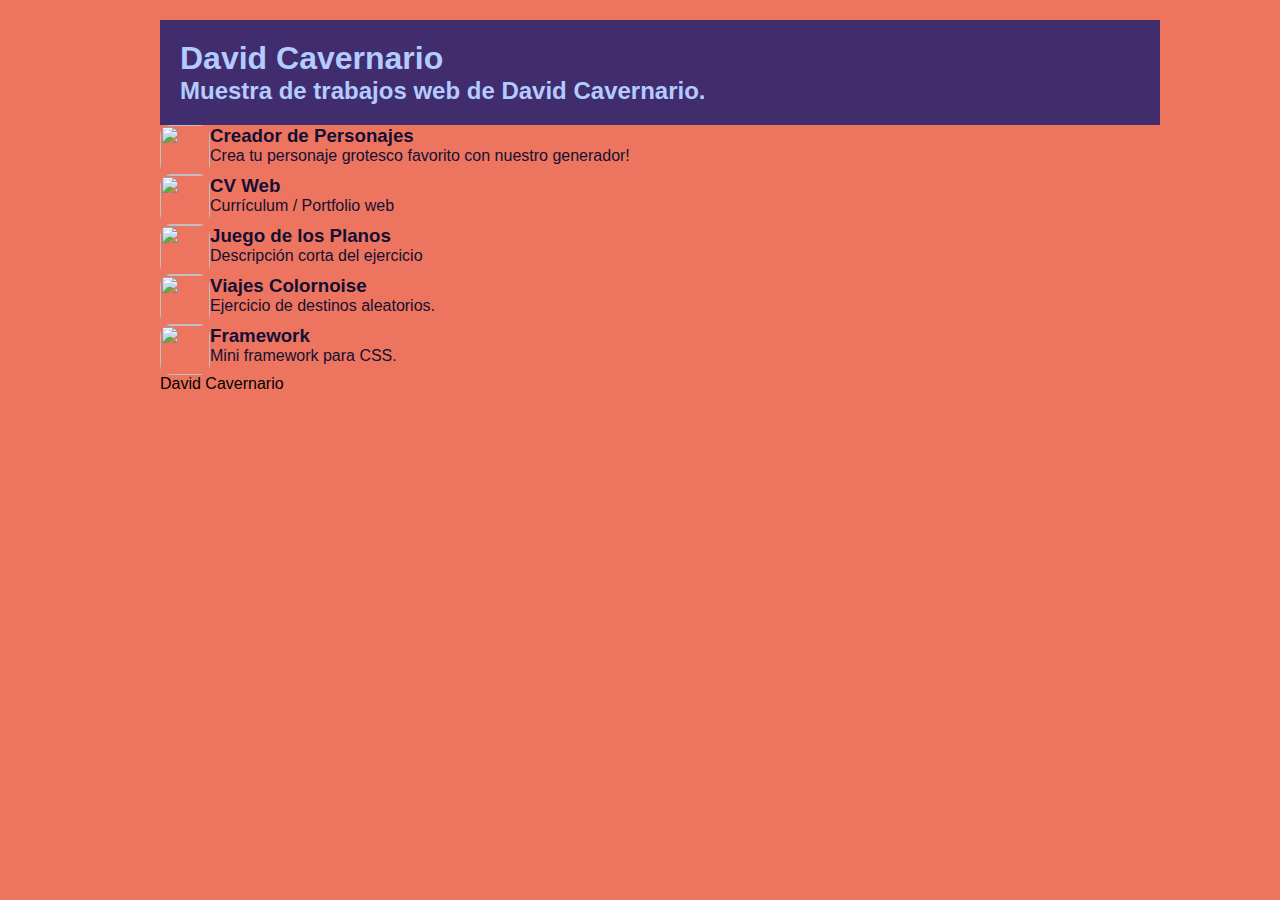
==== index.html @ 3f9fa1c3 "e" ====
<!DOCTYPE html>
<html lang="es">
<head>
    <meta charset="UTF-8">
    <meta http-equiv="X-UA-Compatible" content="IE=edge">
    <title>David Cavernario Audiovisuales</title>

    <link rel="stylesheet" href="style.css">

    <link rel="icon" type="image/jpg" href="img/favicon.jpg">

    <meta property="og:title" content="David Cavernario web" />
    <meta property="og:description" content="Trabajos web de David Cavernario">
    <meta property="og:image" content="img/favicon.jpg">

    <meta name="description" content="Ejercicios web de David Cavernario">
  <meta name="author" content="David Cavernario">
  <meta name="language" content="spanish">
  <meta name="distribution" content="global">

</head>
<body>

    <header>
        <h1 class="titulo">David Cavernario</h1>
        <h2 class="subtitulo">Muestra de trabajos web de David Cavernario.</h2>
    </header>

    <main>

    <li>
        <a href="Creador de Personajes/">
          <img src="img/001.png" alt="">
          <div class="text">
            <h3>Creador de Personajes</h3>
            <p>Crea tu personaje grotesco favorito con nuestro generador!</p>
          </div>
        </a>
        <ul class="tags">
          <li class="html"></li>
          <li class="css"></li>
          <li class="js"></li>
        </ul>
      </li>

      <li>
        <a href="CV Web/">
          <img src="img/002.png" alt="">
          <div class="text">
            <h3>CV Web</h3>
            <p>Currículum / Portfolio web</p>
          </div>
        </a>
        <ul class="tags">
          <li class="html"></li>
          <li class="css"></li>
          <li class="js"></li>
        </ul>
      </li>

      <li>
        <a href="Planos y vainas - contador/">
          <img src="img/003.png" alt="">
          <div class="text">
            <h3>Juego de los Planos</h3>
            <p>Descripción corta del ejercicio</p>
          </div>
        </a>
        <ul class="tags">
          <li class="html"></li>
          <li class="css"></li>
          <li class="js"></li>
        </ul>
      </li>

      <li>
        <a href="Viajes Colornoise/">
          <img src="img/004.png" alt="">
          <div class="text">
            <h3>Viajes Colornoise</h3>
            <p>Ejercicio de destinos aleatorios.</p>
          </div>
        </a>
        <ul class="tags">
          <li class="html"></li>
          <li class="css"></li>
          <li class="js"></li>
        </ul>
      </li>

      <li>
        <a href="Framework/">
          <img src="img/005.png" alt="">
          <div class="text">
            <h3>Framework</h3>
            <p>Mini framework para CSS.</p>
          </div>
        </a>
        <ul class="tags">
          <li class="html"></li>
          <li class="css"></li>
        </ul>
      </li>
</main>

<footer>David Cavernario</footer>
    
</body>
</html>
---- style.css ----
* {
    margin: 0;
    padding: 0;
    border: 0;
    outline: none;
}

body {
    font-family: sans-serif;
    max-width: 960px;
    margin: 20px auto;
}

a {
    text-decoration: none;
    color: var(--negro);
}

a:hover {
    cursor: pointer;
}

nav ul {
    list-style: none;
    padding-left: 0;
    display: flex;
    gap: 2px;
}

li {
    list-style: none;
}

button,
.btn {
    background: none;
    border: solid 2px var(--claro);
}

button:hover {
    cursor: pointer;
}

/*base*/

:root{
	--blanco: #B3CBFF;
	--claro: #ED755F;
	--oscuro: #412D6E;
	--negro: #140F33;
}

body{
    background: var(--claro);
}

header{
    margin: 0 auto;
    width: 100%;
    padding: 20px;
    background: var(--oscuro);
    color: var(--blanco);
}

a img{
    width: 50px;
    height: 50px;
    object-fit: cover;
    border-radius: 10px;
}

li a, li ul{
    display: flex;
    flex-direction: row;
}
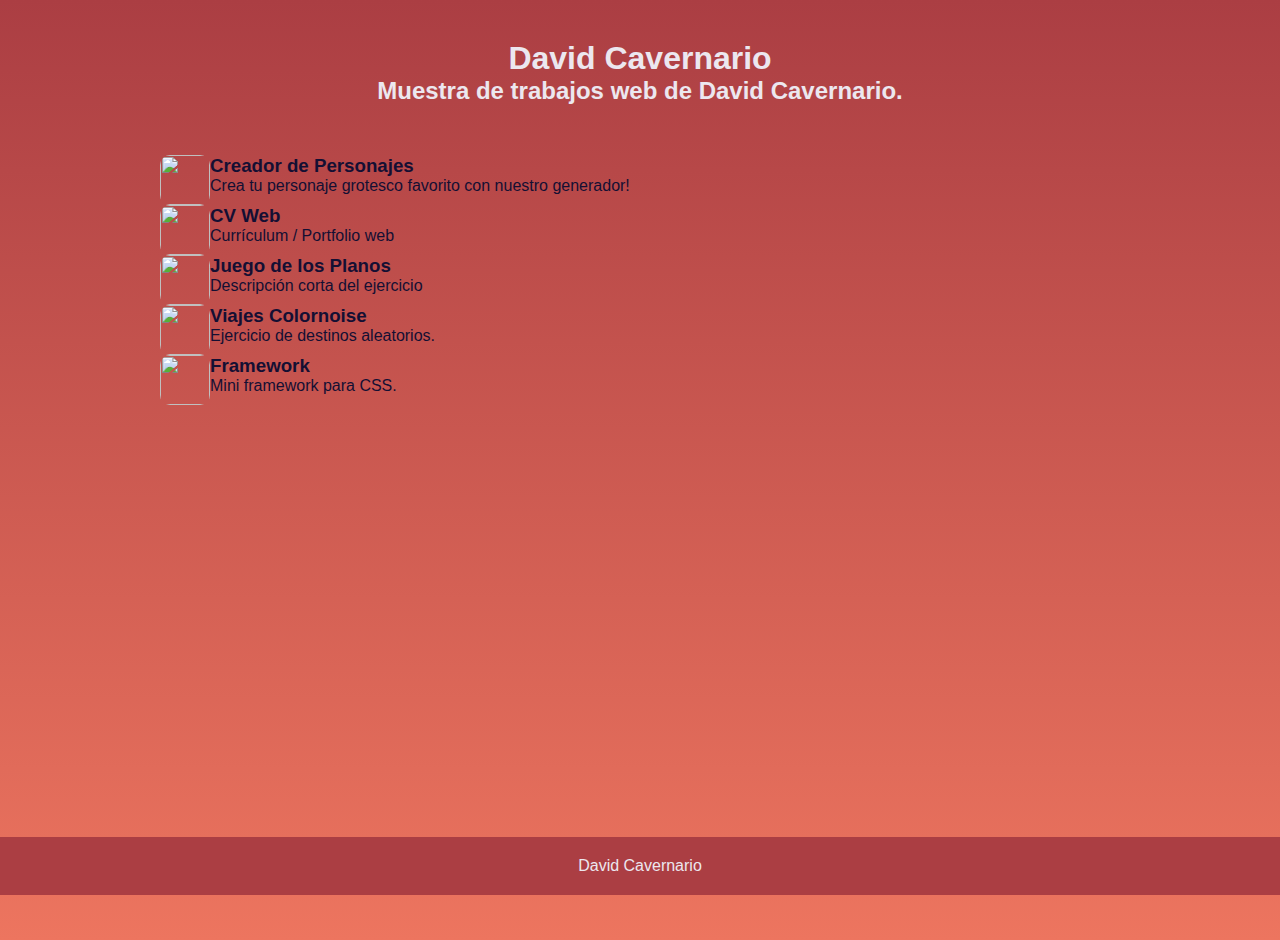
==== commit 971b04e7: "f" ====
--- a/index.html
+++ b/index.html
@@ -27,6 +27,8 @@
     </header>
 
     <main>
+    
+    <ul id="galeria" class="list">
 
     <li>
         <a href="Creador de Personajes/">
@@ -101,6 +103,8 @@
           <li class="css"></li>
         </ul>
       </li>
+
+    </ul>
 </main>
 
 <footer>David Cavernario</footer>
--- a/style.css
+++ b/style.css
@@ -43,34 +43,82 @@
 
 /*base*/
 
-:root{
-	--blanco: #B3CBFF;
-	--claro: #ED755F;
-	--oscuro: #412D6E;
-	--negro: #140F33;
+:root {
+    --blanco: #ECE7EF;
+    --claro: #ED755F;
+    --oscuro: #AB3E43;
+    --negro: #140F33;
 }
 
-body{
-    background: var(--claro);
+body {
+    background: linear-gradient(var(--oscuro), var(--claro));
+    background-repeat: no-repeat;
+    background-size: cover;
+    height: 900px;
 }
 
-header{
+header {
+    justify-content: center;
+    align-items: center;
+    text-align: center;
     margin: 0 auto;
-    width: 100%;
+    /* margin-left: -50%;
+    width: 200%;
+    margin-top: -45px;
+    padding-top: 50px;
+    padding-bottom: 40px; */
     padding: 20px;
-    background: var(--oscuro);
+    width: 70%;
+    /* border-radius: 50px;
+    background: var(--oscuro); */
     color: var(--blanco);
+    margin-bottom: 30px;
 }
 
-a img{
+a img {
     width: 50px;
     height: 50px;
     object-fit: cover;
     border-radius: 10px;
 }
 
-li a, li ul{
+li a,
+li ul {
     display: flex;
     flex-direction: row;
 }
 
+/* ul#galeria .tags {
+    font-size: 8px;
+    gap: 2px;
+    margin: 10px 0 0 0;
+    justify-content: flex-end;
+}
+
+ul#galeria .tags li {
+    border-radius: 999px;
+    padding: 2px 6px;
+}
+
+ul#galeria li:hover .tags {
+    gap: 6px;
+}
+
+ul#galeria li:hover .tags li {
+    border: 1 grey solid;
+} */
+
+
+footer {
+    text-align: center;
+    margin: 0 auto;
+    color: var(--blanco);
+    background: var(--oscuro);
+    margin-left: -50%;
+    width: 200%;
+    position: absolute;
+    bottom: 5px;
+    padding-bottom: 20px;
+    padding-top: 20px;
+    left: 0%;
+}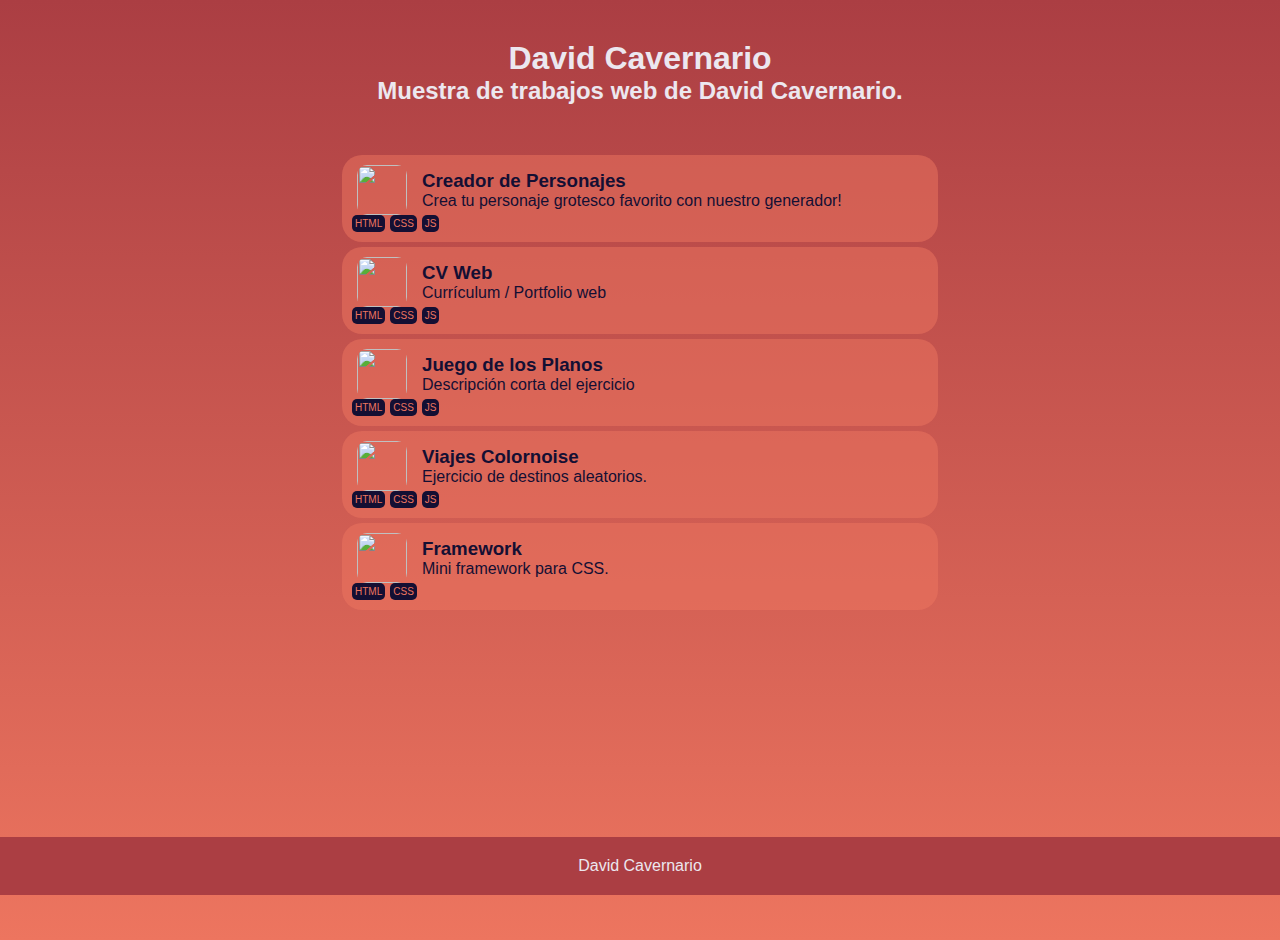
==== commit ad66ef0f: "g" ====
--- a/index.html
+++ b/index.html
@@ -30,7 +30,7 @@
     
     <ul id="galeria" class="list">
 
-    <li>
+    <li class="ejercicios">
         <a href="Creador de Personajes/">
           <img src="img/001.png" alt="">
           <div class="text">
@@ -39,13 +39,13 @@
           </div>
         </a>
         <ul class="tags">
-          <li class="html"></li>
-          <li class="css"></li>
-          <li class="js"></li>
+          <li class="html">HTML</li>
+          <li class="css">CSS</li>
+          <li class="js">JS</li>
         </ul>
       </li>
 
-      <li>
+      <li class="ejercicios">
         <a href="CV Web/">
           <img src="img/002.png" alt="">
           <div class="text">
@@ -54,13 +54,13 @@
           </div>
         </a>
         <ul class="tags">
-          <li class="html"></li>
-          <li class="css"></li>
-          <li class="js"></li>
+            <li class="html">HTML</li>
+            <li class="css">CSS</li>
+            <li class="js">JS</li>
         </ul>
       </li>
 
-      <li>
+      <li class="ejercicios">
         <a href="Planos y vainas - contador/">
           <img src="img/003.png" alt="">
           <div class="text">
@@ -69,13 +69,13 @@
           </div>
         </a>
         <ul class="tags">
-          <li class="html"></li>
-          <li class="css"></li>
-          <li class="js"></li>
+            <li class="html">HTML</li>
+            <li class="css">CSS</li>
+            <li class="js">JS</li>
         </ul>
       </li>
 
-      <li>
+      <li class="ejercicios">
         <a href="Viajes Colornoise/">
           <img src="img/004.png" alt="">
           <div class="text">
@@ -84,13 +84,13 @@
           </div>
         </a>
         <ul class="tags">
-          <li class="html"></li>
-          <li class="css"></li>
-          <li class="js"></li>
+            <li class="html">HTML</li>
+            <li class="css">CSS</li>
+            <li class="js">JS</li>
         </ul>
       </li>
 
-      <li>
+      <li class="ejercicios">
         <a href="Framework/">
           <img src="img/005.png" alt="">
           <div class="text">
@@ -99,8 +99,8 @@
           </div>
         </a>
         <ul class="tags">
-          <li class="html"></li>
-          <li class="css"></li>
+            <li class="html">HTML</li>
+            <li class="css">CSS</li>
         </ul>
       </li>
 
--- a/style.css
+++ b/style.css
@@ -45,7 +45,7 @@
 
 :root {
     --blanco: #ECE7EF;
-    --claro: #ED755F;
+    --claro: #ed755f;
     --oscuro: #AB3E43;
     --negro: #140F33;
 }
@@ -88,6 +88,31 @@
     flex-direction: row;
 }
 
+li a *{
+    margin: auto 5px;
+}
+
+.ejercicios{
+    margin: 5px auto;
+    padding: 10px;
+    width: 60%;
+    background: rgb(237, 117, 95,.5);
+    border-radius: 20px;
+}
+
+.html, .css, .js{
+    background: var(--negro);
+    color: var(--claro);
+    padding: 3px;
+    font-size: 10px;
+    border-radius: 5px;
+    justify-content: end;
+    align-items: flex-end;
+}
+.tags{
+    gap: 5px;
+}
+
 /* ul#galeria .tags {
     font-size: 8px;
     gap: 2px;
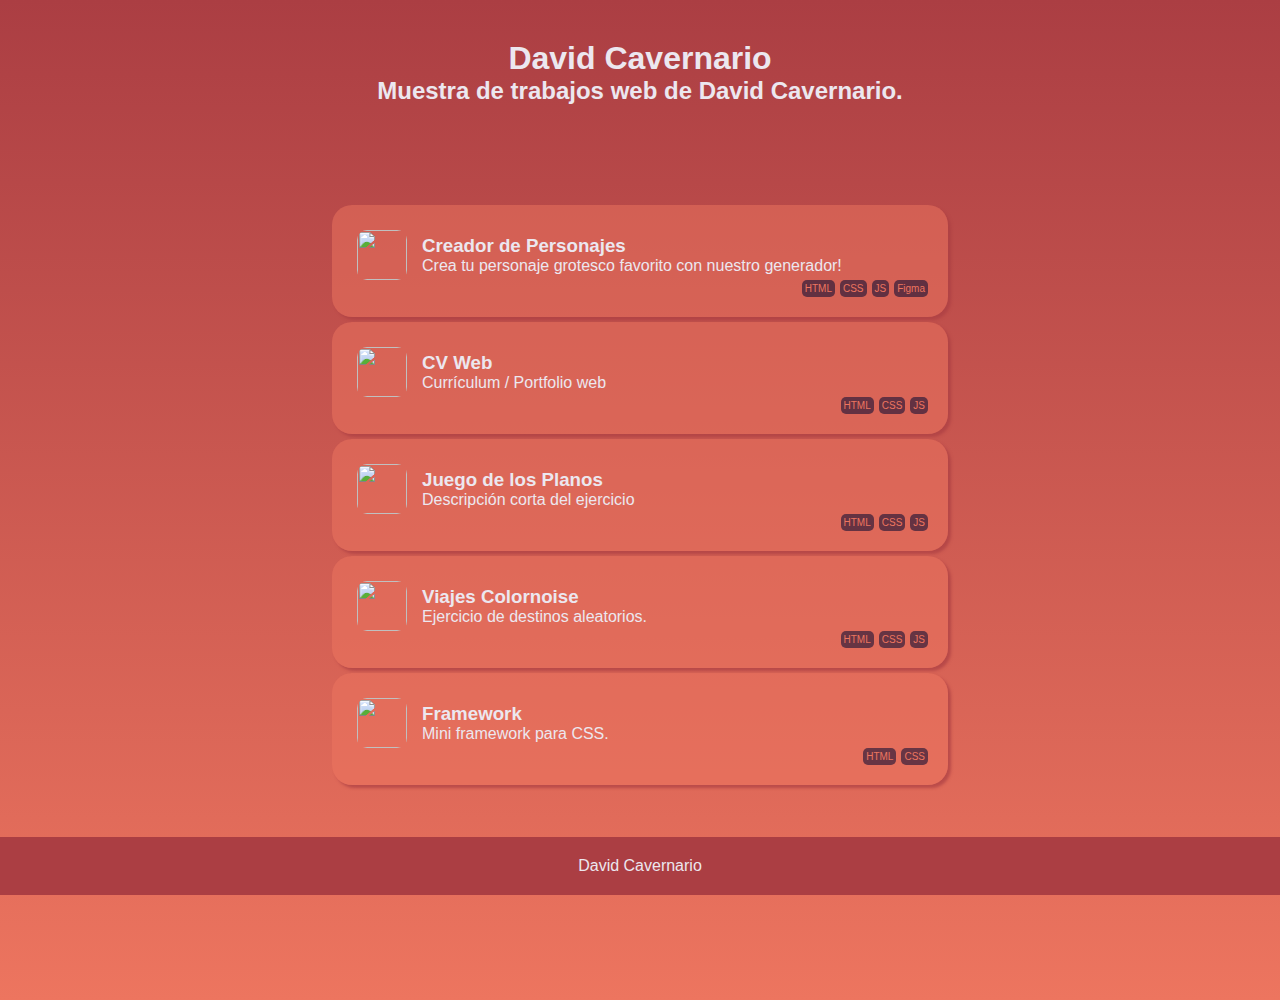
==== commit 71200d9b: "i" ====
--- a/index.html
+++ b/index.html
@@ -42,6 +42,7 @@
           <li class="html">HTML</li>
           <li class="css">CSS</li>
           <li class="js">JS</li>
+          <li class="figma">Figma</li>
         </ul>
       </li>
 
--- a/style.css
+++ b/style.css
@@ -43,18 +43,20 @@
 
 /*base*/
 
+@import url('https://fonts.googleapis.com/css2?family=Josefin+Sans:ital,wght@0,100;0,200;0,300;0,400;0,500;0,600;0,700;1,100;1,200;1,300;1,400;1,500;1,600;1,700&display=swap');
 :root {
     --blanco: #ECE7EF;
     --claro: #ed755f;
-    --oscuro: #AB3E43;
-    --negro: #140F33;
+    --oscuro: #ab3e43;
+    --negro: #140f33;
 }
+
 
 body {
     background: linear-gradient(var(--oscuro), var(--claro));
     background-repeat: no-repeat;
     background-size: cover;
-    height: 900px;
+    height: 960px;
 }
 
 header {
@@ -75,6 +77,14 @@
     margin-bottom: 30px;
 }
 
+h1, h2, h3, p, a{
+    font-family: 'Josefin Sans', sans-serif;
+}
+
+main{
+    margin-top: 80px;
+}
+
 a img {
     width: 50px;
     height: 50px;
@@ -88,29 +98,48 @@
     flex-direction: row;
 }
 
-li a *{
+li a * {
     margin: auto 5px;
 }
 
-.ejercicios{
+.ejercicios {
     margin: 5px auto;
-    padding: 10px;
+    padding: 20px;
+    padding-top: 25px;
     width: 60%;
-    background: rgb(237, 117, 95,.5);
+    background: rgba(237, 117, 95, .5);
     border-radius: 20px;
+    box-shadow: 3px 3px 3px rgba(171, 62, 67, .7);
+    transition: 0.3s;
 }
 
-.html, .css, .js{
-    background: var(--negro);
+.ejercicios:hover{
+    margin-top: 8px;
+    box-shadow: 1px 1px 1px rgba(171, 62, 67, .7);
+}
+
+.ejercicios h3,
+.ejercicios p {
+    color: var(--blanco);
+    
+}
+
+.html,
+.css,
+.js,
+.figma {
+    background: rgb(20, 15, 51, .6);
     color: var(--claro);
     padding: 3px;
     font-size: 10px;
     border-radius: 5px;
+}
+
+.tags {
+    gap: 5px;
     justify-content: end;
-    align-items: flex-end;
-}
-.tags{
-    gap: 5px;
+    display: flex;
+    flex-wrap: wrap;
 }
 
 /* ul#galeria .tags {
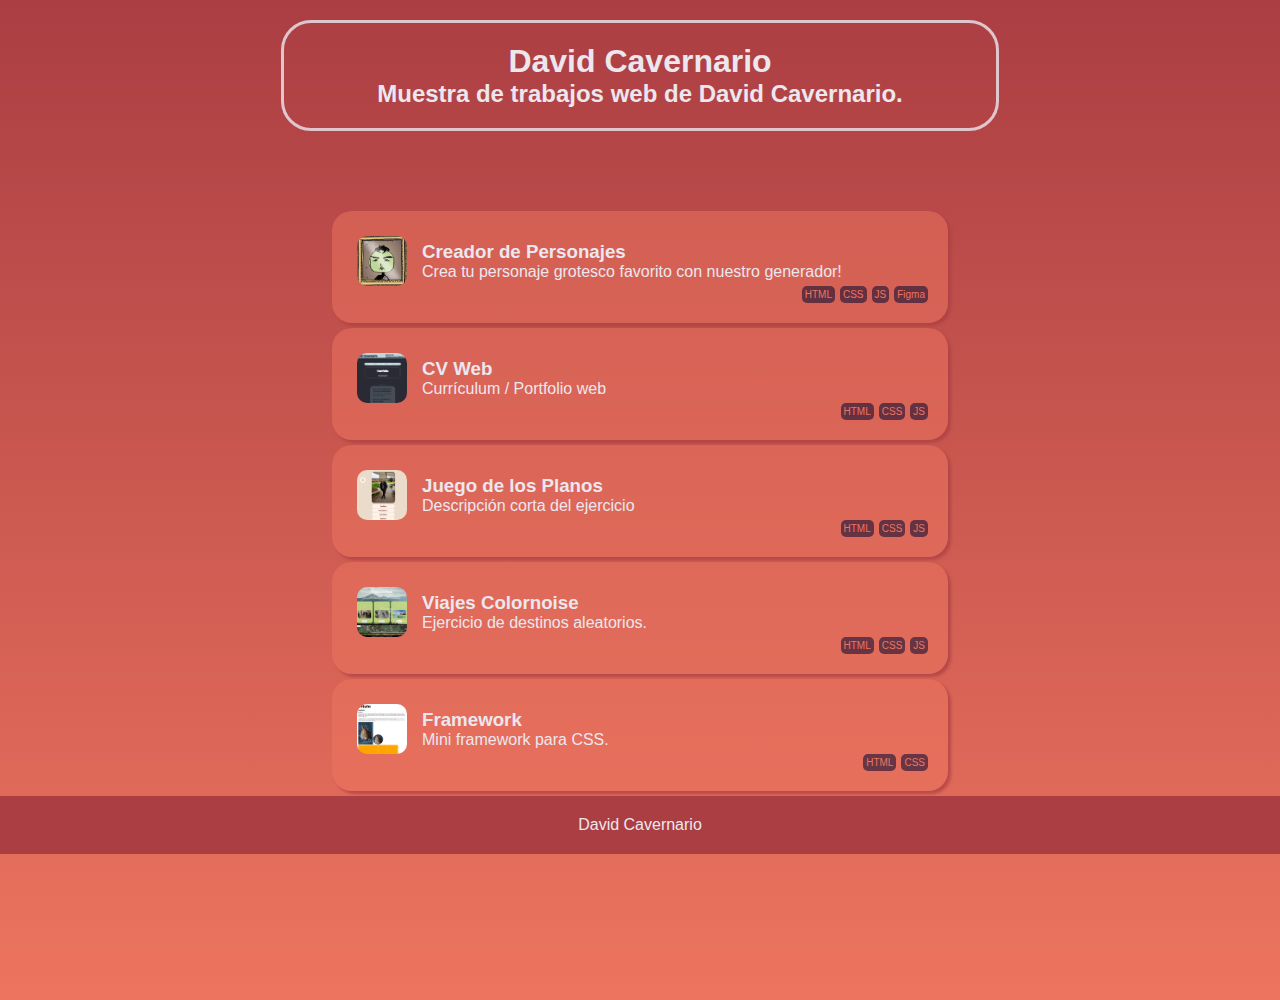
==== commit 02c574a5: "J" ====
--- a/index.html
+++ b/index.html
@@ -32,7 +32,7 @@
 
     <li class="ejercicios">
         <a href="Creador de Personajes/">
-          <img src="img/001.png" alt="">
+          <img src="img/001.PNG" alt="">
           <div class="text">
             <h3>Creador de Personajes</h3>
             <p>Crea tu personaje grotesco favorito con nuestro generador!</p>
@@ -48,7 +48,7 @@
 
       <li class="ejercicios">
         <a href="CV Web/">
-          <img src="img/002.png" alt="">
+          <img src="img/002.PNG" alt="">
           <div class="text">
             <h3>CV Web</h3>
             <p>Currículum / Portfolio web</p>
@@ -63,7 +63,7 @@
 
       <li class="ejercicios">
         <a href="Planos y vainas - contador/">
-          <img src="img/003.png" alt="">
+          <img src="img/003.PNG" alt="">
           <div class="text">
             <h3>Juego de los Planos</h3>
             <p>Descripción corta del ejercicio</p>
@@ -78,7 +78,7 @@
 
       <li class="ejercicios">
         <a href="Viajes Colornoise/">
-          <img src="img/004.png" alt="">
+          <img src="img/004.PNG" alt="">
           <div class="text">
             <h3>Viajes Colornoise</h3>
             <p>Ejercicio de destinos aleatorios.</p>
@@ -93,7 +93,7 @@
 
       <li class="ejercicios">
         <a href="Framework/">
-          <img src="img/005.png" alt="">
+          <img src="img/005.PNG" alt="">
           <div class="text">
             <h3>Framework</h3>
             <p>Mini framework para CSS.</p>
--- a/style.css
+++ b/style.css
@@ -45,7 +45,7 @@
 
 @import url('https://fonts.googleapis.com/css2?family=Josefin+Sans:ital,wght@0,100;0,200;0,300;0,400;0,500;0,600;0,700;1,100;1,200;1,300;1,400;1,500;1,600;1,700&display=swap');
 :root {
-    --blanco: #ECE7EF;
+    --blanco: #ece7ef;
     --claro: #ed755f;
     --oscuro: #ab3e43;
     --negro: #140f33;
@@ -75,6 +75,8 @@
     background: var(--oscuro); */
     color: var(--blanco);
     margin-bottom: 30px;
+    border: 3px solid rgba(236, 231, 239,.8);
+    border-radius: 30px;
 }
 
 h1, h2, h3, p, a{
@@ -170,9 +172,6 @@
     background: var(--oscuro);
     margin-left: -50%;
     width: 200%;
-    position: absolute;
-    bottom: 5px;
     padding-bottom: 20px;
     padding-top: 20px;
-    left: 0%;
 }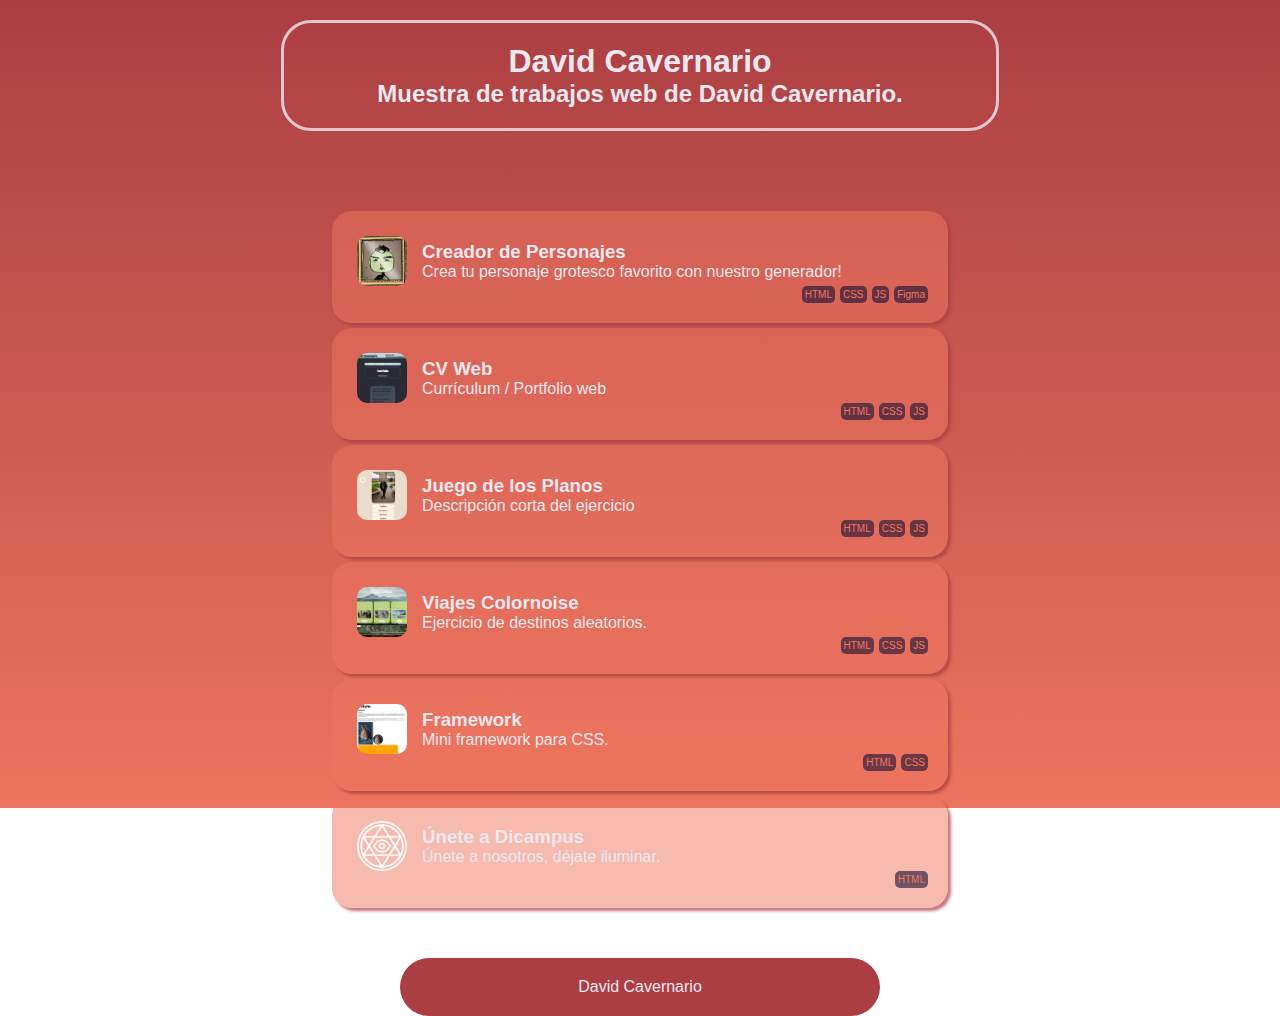
==== commit c2f2eb6d: "k" ====
--- a/index.html
+++ b/index.html
@@ -31,7 +31,7 @@
     <ul id="galeria" class="list">
 
     <li class="ejercicios">
-        <a href="Creador de Personajes/">
+        <a href="Creador de Personajes/" target="_blank">
           <img src="img/001.PNG" alt="">
           <div class="text">
             <h3>Creador de Personajes</h3>
@@ -47,7 +47,7 @@
       </li>
 
       <li class="ejercicios">
-        <a href="CV Web/">
+        <a href="CV Web/" target="_blank">
           <img src="img/002.PNG" alt="">
           <div class="text">
             <h3>CV Web</h3>
@@ -62,7 +62,7 @@
       </li>
 
       <li class="ejercicios">
-        <a href="Planos y vainas - contador/">
+        <a href="Planos y vainas - contador/" target="_blank">
           <img src="img/003.PNG" alt="">
           <div class="text">
             <h3>Juego de los Planos</h3>
@@ -77,7 +77,7 @@
       </li>
 
       <li class="ejercicios">
-        <a href="Viajes Colornoise/">
+        <a href="Viajes Colornoise/" target="_blank">
           <img src="img/004.PNG" alt="">
           <div class="text">
             <h3>Viajes Colornoise</h3>
@@ -92,7 +92,7 @@
       </li>
 
       <li class="ejercicios">
-        <a href="Framework/">
+        <a href="Framework/" target="_blank">
           <img src="img/005.PNG" alt="">
           <div class="text">
             <h3>Framework</h3>
@@ -105,6 +105,19 @@
         </ul>
       </li>
 
+      <li class="ejercicios">
+        <a href="Únete a Dicampus" target="_blank">
+          <img src="img/006.png" alt="">
+          <div class="text">
+            <h3>Únete a Dicampus</h3>
+            <p>Únete a nosotros, déjate iluminar.</p>
+          </div>
+        </a>
+        <ul class="tags">
+            <li class="html">HTML</li>
+        </ul>
+      </li>
+
     </ul>
 </main>
 
--- a/style.css
+++ b/style.css
@@ -56,7 +56,8 @@
     background: linear-gradient(var(--oscuro), var(--claro));
     background-repeat: no-repeat;
     background-size: cover;
-    height: 960px;
+    /* height: 960px; */
+    height: 60vw;
 }
 
 header {
@@ -85,6 +86,7 @@
 
 main{
     margin-top: 80px;
+    margin-bottom: 50px;
 }
 
 a img {
@@ -170,8 +172,9 @@
     margin: 0 auto;
     color: var(--blanco);
     background: var(--oscuro);
-    margin-left: -50%;
-    width: 200%;
+    margin-bottom: 0;
+    width: 50%;
     padding-bottom: 20px;
     padding-top: 20px;
+    border-radius: 50px;
 }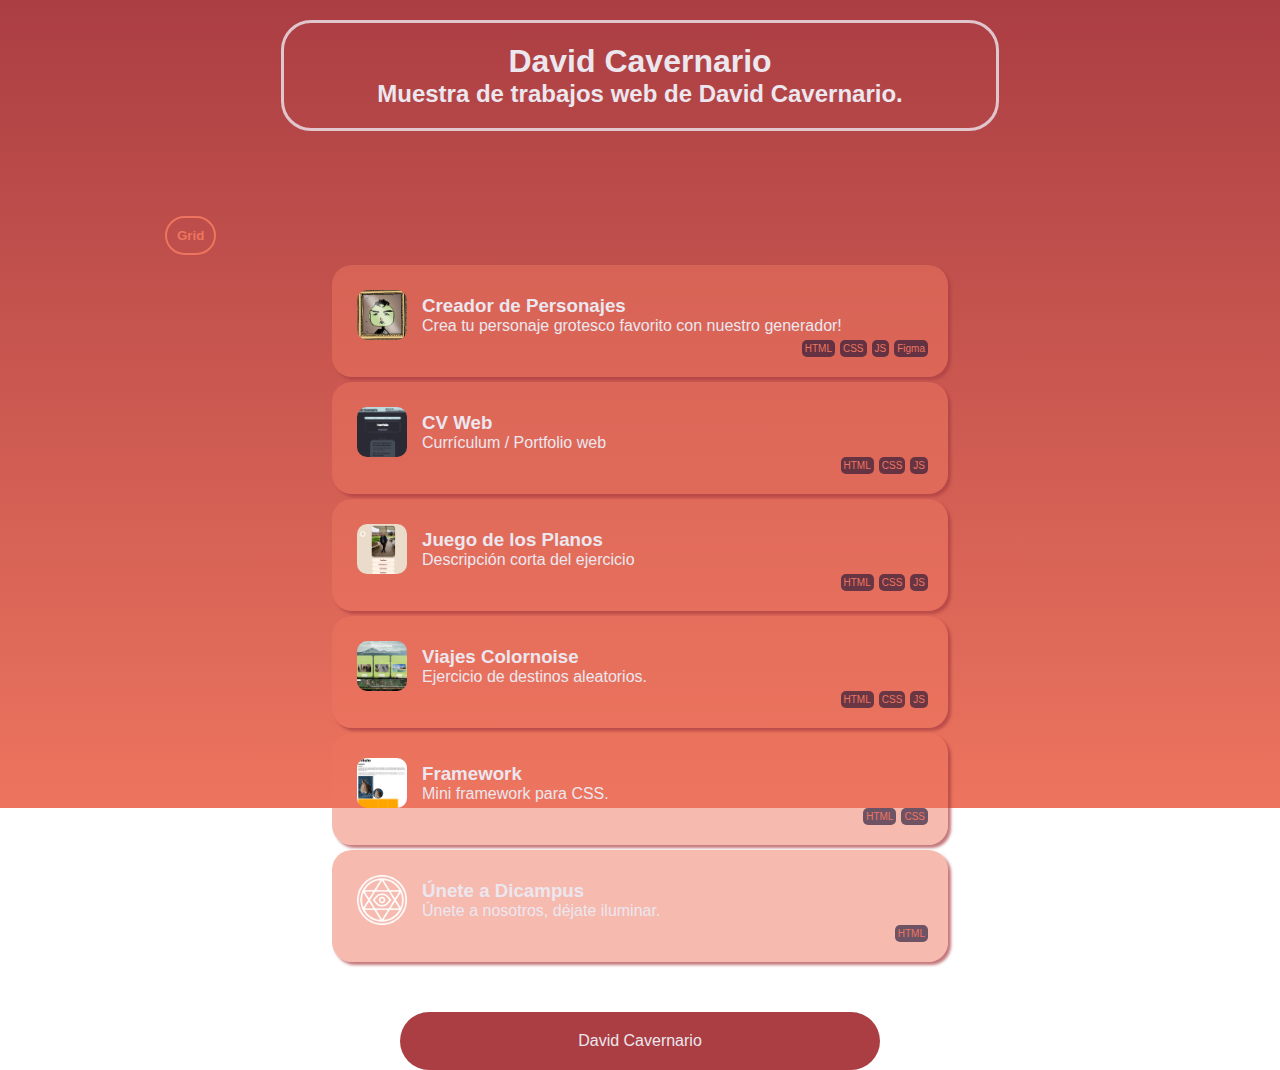
==== commit 99f98543: "L" ====
--- a/index.html
+++ b/index.html
@@ -27,6 +27,8 @@
     </header>
 
     <main>
+
+      <button onclick="cambiarvista()" ;="" id="btnCambiar" class="hover">Grid</button>
     
     <ul id="galeria" class="list">
 
@@ -106,7 +108,7 @@
       </li>
 
       <li class="ejercicios">
-        <a href="Únete a Dicampus" target="_blank">
+        <a href="video en html/" target="_blank">
           <img src="img/006.png" alt="">
           <div class="text">
             <h3>Únete a Dicampus</h3>
@@ -122,6 +124,8 @@
 </main>
 
 <footer>David Cavernario</footer>
+
+<script src="js/script.js"></script>
     
 </body>
 </html>--- a/style.css
+++ b/style.css
@@ -57,7 +57,7 @@
     background-repeat: no-repeat;
     background-size: cover;
     /* height: 960px; */
-    height: 60vw;
+    height: 200vw;
 }
 
 header {
@@ -166,6 +166,47 @@
     border: 1 grey solid;
 } */
 
+.grid{
+    display: flex;
+    flex-wrap: wrap;
+}
+
+.grid .ejercicios{
+    width: 250px;
+    font-size: 13px;
+}
+
+.grid .ejercicios img{
+    width: 70px;
+    height: 70px;
+
+}
+
+.grid .tags {
+    gap: 5px;
+    justify-content: center;
+    margin-top: 10px;
+    display: flex;
+    flex-wrap: wrap;
+}
+
+.hover{
+    padding: 10px;
+    margin: 5px;
+    border-radius: 20px;
+    color: var(--claro);
+    font-family: 'Roboto', sans-serif;
+    font-weight: 700;
+    transition: .3s;
+    border: solid 2px var(--claro);
+  }
+  
+  .hover:hover{
+    background: var(--claro);
+    border: solid 2px rgba(255,255,255,0);
+    color: var(--oscuro);
+  }
+
 
 footer {
     text-align: center;
@@ -177,4 +218,17 @@
     padding-bottom: 20px;
     padding-top: 20px;
     border-radius: 50px;
-}+}
+
+@media only screen and (max-width: 700px) {
+    body {
+      height: 200vw;
+      transition: .3s
+    }
+  }
+
+  @media only screen and (min-width: 700px) {
+    body {
+        height: 60vw;
+    }
+  }
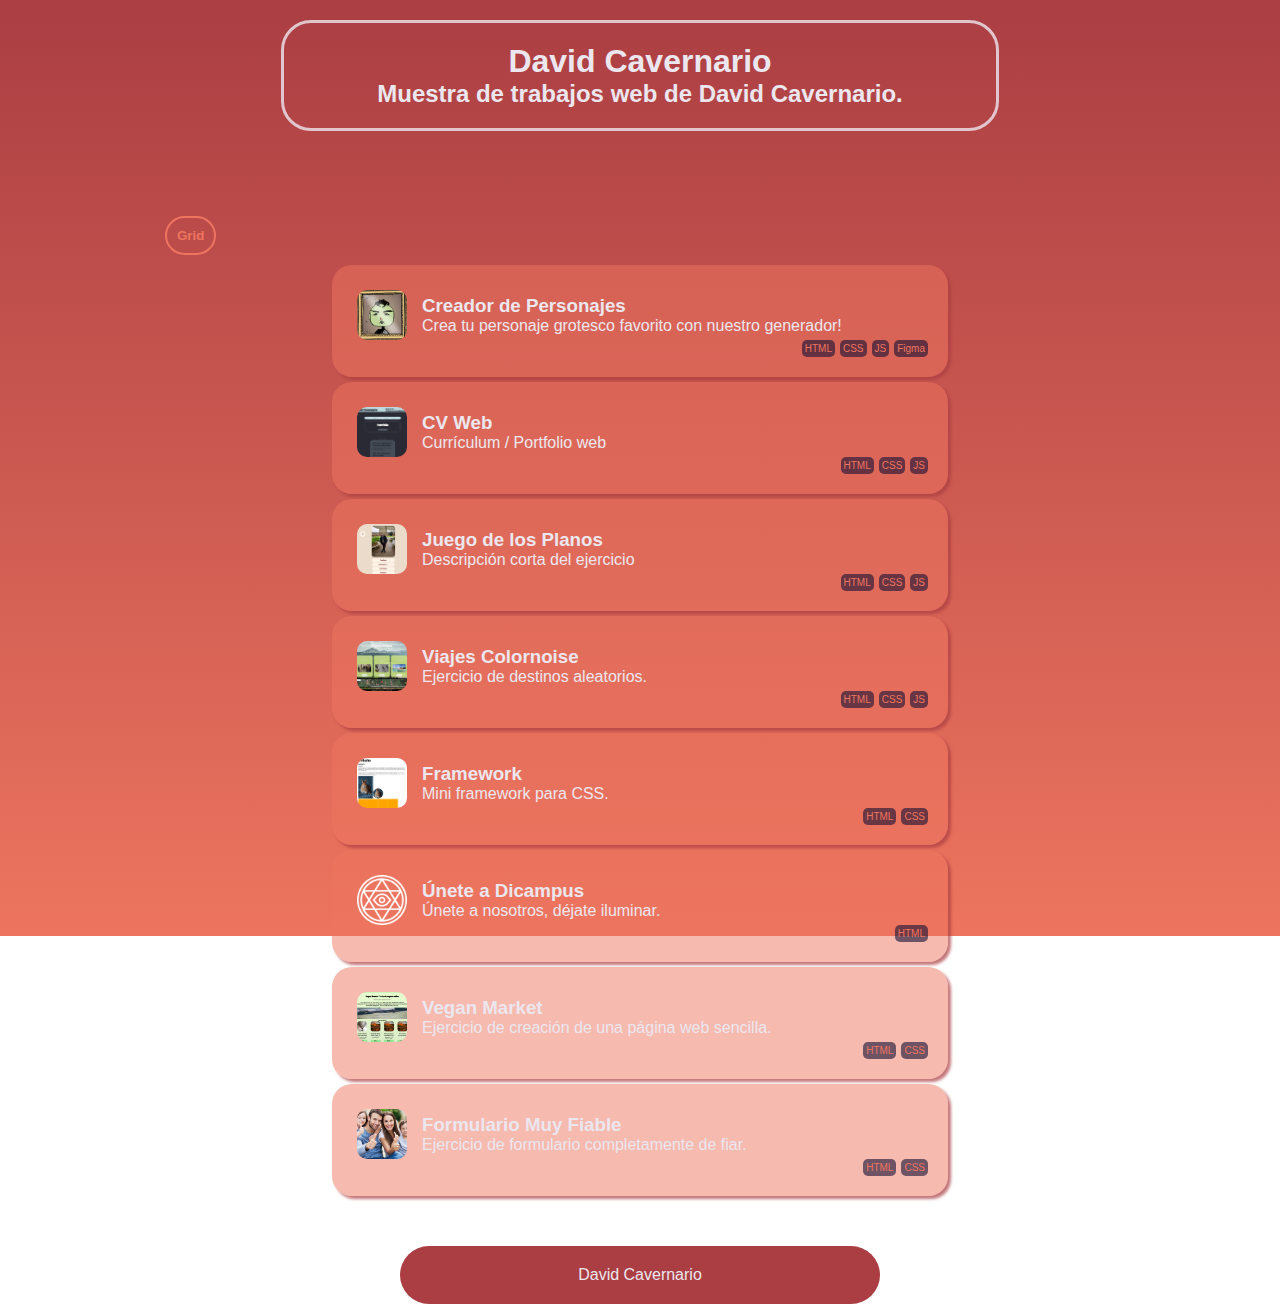
==== commit 21ecf60a: "M" ====
--- a/index.html
+++ b/index.html
@@ -120,6 +120,34 @@
         </ul>
       </li>
 
+      <li class="ejercicios">
+        <a href="ejercicio 2/" target="_blank">
+          <img src="img/007.PNG" alt="">
+          <div class="text">
+            <h3>Vegan Market</h3>
+            <p>Ejercicio de creación de una página web sencilla.</p>
+          </div>
+        </a>
+        <ul class="tags">
+            <li class="html">HTML</li>
+            <li class="css">CSS</li>
+        </ul>
+      </li>
+
+      <li class="ejercicios">
+        <a href="ejercicio 3 color global/" target="_blank">
+          <img src="img/008.jpg" alt="">
+          <div class="text">
+            <h3>Formulario Muy Fiable</h3>
+            <p>Ejercicio de formulario completamente de fiar.</p>
+          </div>
+        </a>
+        <ul class="tags">
+            <li class="html">HTML</li>
+            <li class="css">CSS</li>
+        </ul>
+      </li>
+
     </ul>
 </main>
 
--- a/style.css
+++ b/style.css
@@ -229,6 +229,6 @@
 
   @media only screen and (min-width: 700px) {
     body {
-        height: 60vw;
+        height: 70vw;
     }
   }
